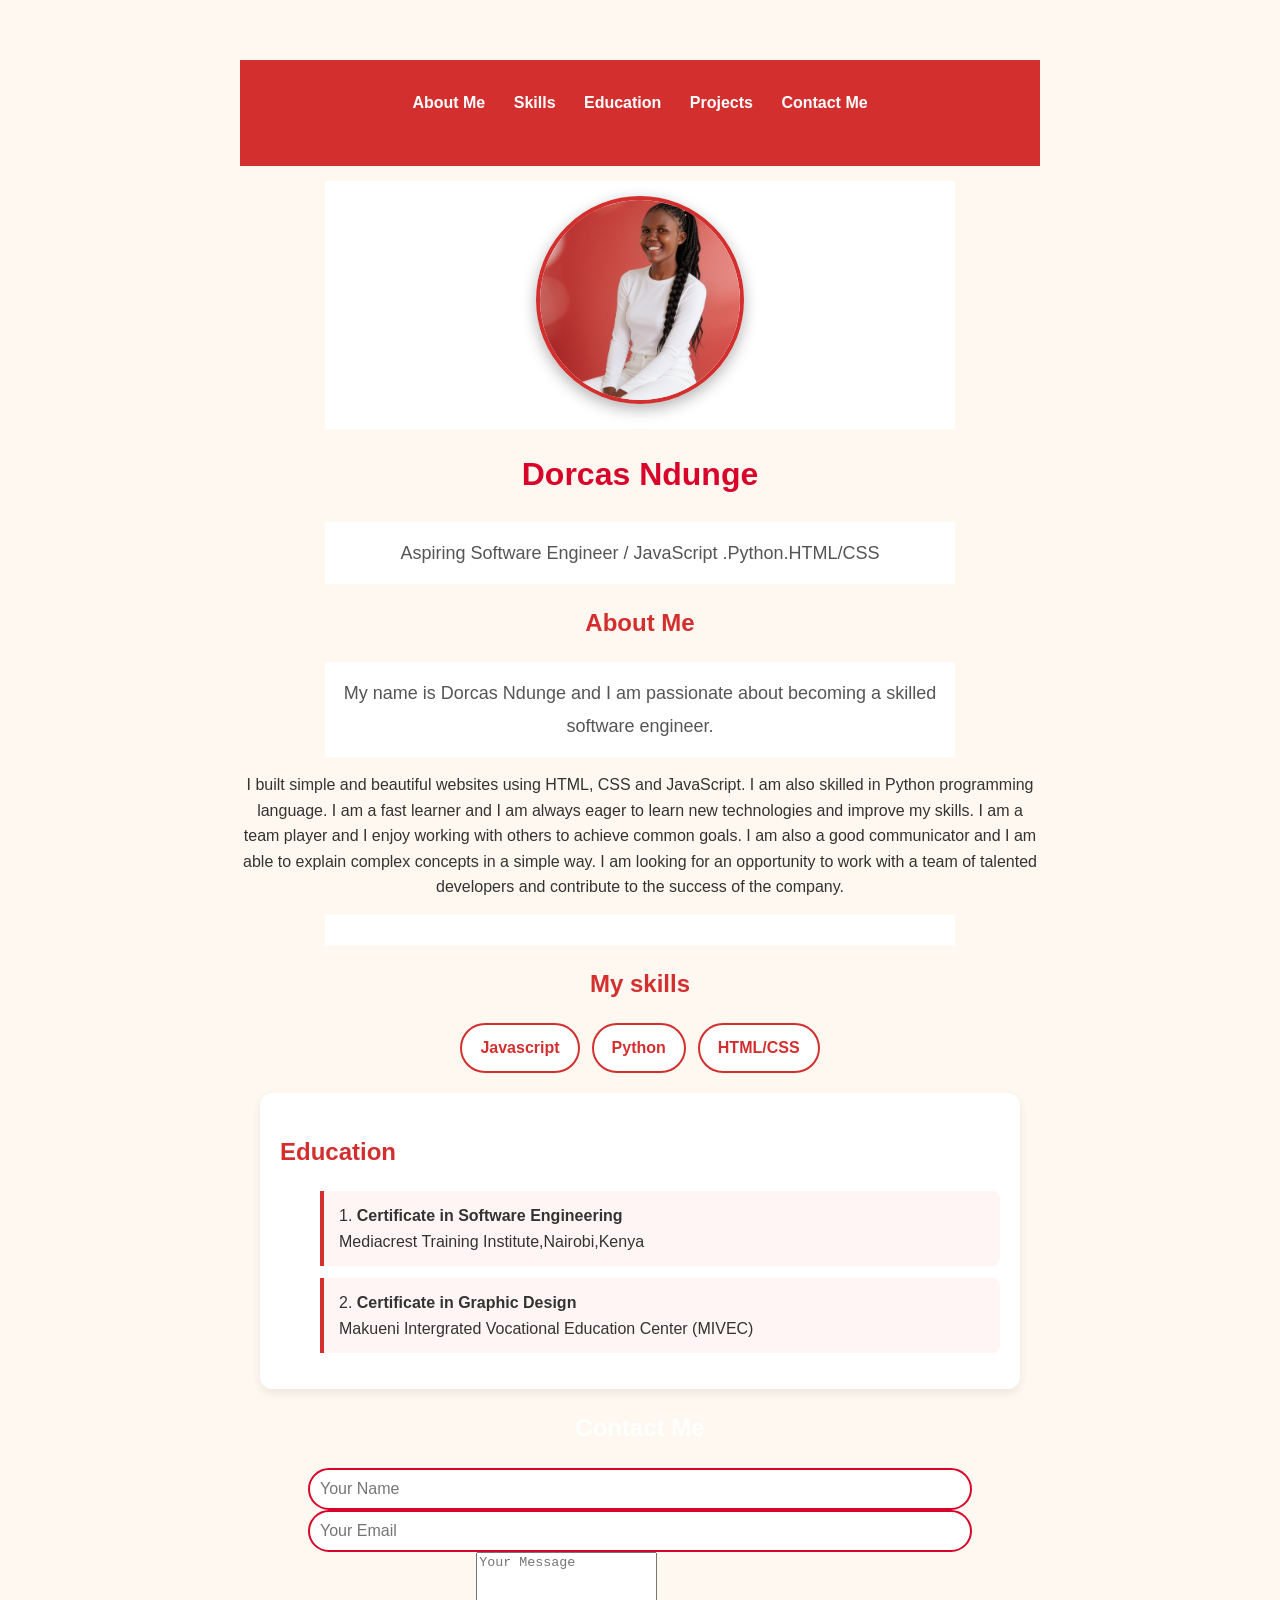
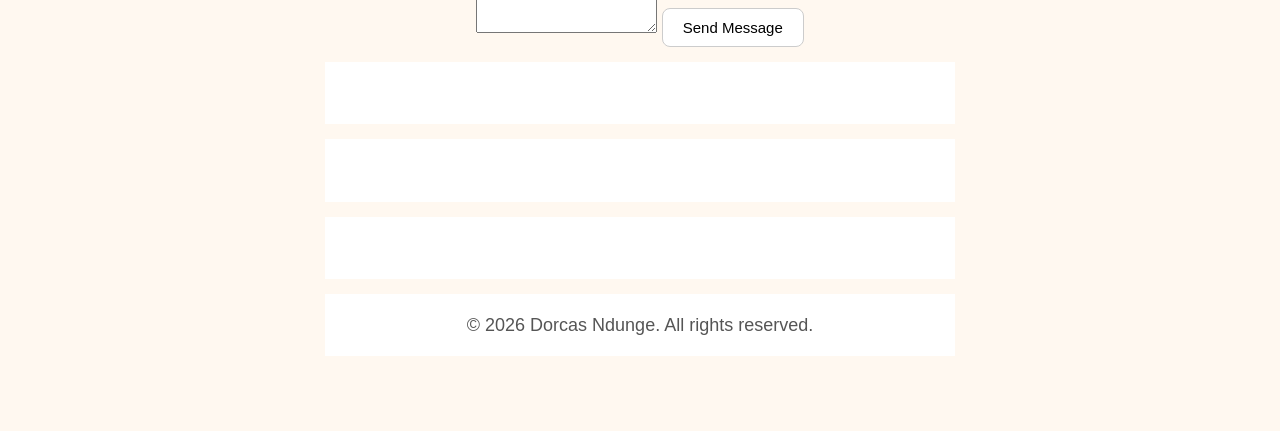
==== Javascript/Portfolio/index.html @ 078c87d9 "fix view button id" ====
<!DOCTYPE html>
<html lang="en">
<head><link rel="stylesheet" href="style.css">
    <meta charset="UTF-8">
    <meta name="viewport" content="width=<device-width>, initial-scale=1.0">
    <title>Document</title>
</head>
<body>
<header>
<nav>
    <a href="#about">About  Me</a>
<a href="#skills">Skills</a>
<a href="#education">Education</a>
<a href="#projects">Projects</a>
<a href="#contact">Contact Me</a>
</nav>
</header>

<p>
    <img src="Profile.jpeg"width="200">
    <h1>Dorcas Ndunge</h1>
    <p>Aspiring Software Engineer / JavaScript .Python.HTML/CSS</p>

    <h2 id="about">About Me</h2>

    <p>My name is Dorcas Ndunge and I am passionate about becoming a skilled software engineer.
    </p>I built simple and beautiful websites using HTML, CSS and JavaScript. I am also skilled in Python programming language. I am a fast learner and I am always eager to learn new technologies and improve my skills. I am a team player and I enjoy working with others to achieve common goals. I am also a good communicator and I am able to explain complex concepts in a simple way. I am looking for an opportunity to work with a team of talented developers and contribute to the success of the company.</p>


<div id="skills">
<h2>My skills</h2>
    <ul>
        <li>Javascript</li>
        <li>Python</li>
        <li>HTML/CSS</li>
    </ul>
</div>



<div id="education">
<h2>Education</h2>
<ol>
    <li>
        <strong>Certificate in Software Engineering</strong><br>
    
Mediacrest Training Institute,Nairobi,Kenya

</li>
<li>
    <strong>Certificate in Graphic Design</strong><br>
    Makueni Intergrated Vocational Education Center (MIVEC)
</li>
</ol>
</div>



<div id="contact">
    <h2>Contact Me</h2>
<form>
<input type="text" placeholder="Your Name" required>
   <input type="email" placeholder="Your Email" required>
   <textarea placeholder="Your Message" rows="5" required></textarea>
   <button type="submit">Send Message</button>

</form>
    <p><strong>Email:</strong> duge8385@gmail.com</p>
    <p><strong>Phone Number:</strong> +247 76851922</p>
    <p><strong>WhatsApp:</strong> <a href="https://wa.me/254768519226" target="_blank">0768519226</a></p>
</div>

    </main>  

    <footer>
        <p>&copy; 2026 Dorcas Ndunge. All  rights reserved.</p>
        </footer>
</body>
</html>
---- Javascript/Portfolio/style.css ----
body {
    font-family: Arial, sans-serif;
    text-align: center;
    background-color: #fff8f0;
    padding: 20px;
    color: #333;
}

img {
    width: 200px;
    height: 200px;
    border-radius: 50%;
    border: 4px solid #d32f2f;
    object-fit: cover;
    box-shadow: 0 5px 15px rgba(0, 0, 0, 0.3);
}

nav {
    margin-bottom: 20px;
}

nav a {
    text-decoration: none;
    color: #d32f2f;
}

p {
    max-width: 600px;
    margin: 15px auto;
    line-height: 1.8;
    color: #555;
    font-size: 18px;
    background-color: white;
    padding: 15px;
}

h1 {
    font-size: 40px;
    color: #d32f2f;
    margin-top: 20px;
}

#skills {
    max-width: 650px;
    margin: 20px auto;
}

#skills ul {
    list-style: none;
    display: flex;
    gap: 12px;
    justify-content: center;
    padding: 0;
}

#skills li {
    background-color: white;
    color: #d32f2f;
    padding: 10px 18px;
    border-radius: 25px;
    border: 2px solid #d32f2f;
    font-weight: bold;
}

header {
    background-color: #d32f2f;
    color: white;
    text-align: center;
    padding: 30px 20px;
}

header img {
    width: 130px;
    height: 130px;
    border-radius: 50%;
    border: 4px solid white;
    object-fit: cover;
}

header h1 {
    margin: 15px 0 5px 0;
    font-size: 32px;
}

header p {
    margin: 0;
    font-size: 18px;
}

nav a {
    color: white;
    text-decoration: none;
    margin: 0 12px;
    font-weight: bold;
}

nav a:hover {
    text-decoration: underline;
}

#education li {
    background: #fff5f5;
    border-left: 4px solid #d32f2f;
    padding: 12px 15px;
    margin-bottom: 12px;
    border-radius: 0 8px 8px 0;
    list-style-position: inside;
}

#education {
    background: white;
    margin: 20px;
    padding: 20px;
    border-radius: 12px;
    box-shadow: 0 4px 10px rgba(0, 0, 0, 0.08);
    text-align: left;
}

#contact {
    background: transparent;
    color: white;
}

#contact h2 {
    color: white;
}

h2 {
    color: #d32f2f;
}

#contact p,
#contact strong {
    color: white !important;
}

#contact a {
    color: white !important;
    text-decoration: none;
    font-weight: bold;
}




.dark -mode {
    background-color: #121212;
    color:white;
}

body {
    font-family: Arial, sans-serif;
    background-color: #fff8f0;
    width:800px;
    margin:40px auto;
    line-height:1.6;
    text-align:0;
    padding: 20px;
    transition: all 0.3s ease;
}

.container {
    max-width: 500px;
    margin: 30px auto;
    background-color:white;
    padding: 30px;
    border-radius:15px;
    box-shadow: 0 4px 15px rgba (0,0,0,0.1);
}
h1 {
    color: #d90429;
    font-size: 32px
}
h2 {
    color: #d90
    margin-top: 30px;
}

#top-text {
    color: #555;
    font: size 18px;
}

input {
    padding: 10px;
    width: 80%;
    border: 2px solid  #d90429;
    border-radius: 168px;
    font-size: 16px;
    outline: none;
}

#greeting {
    font-size: 18px;
    color: #333;
    margin-top: 15px;
    font-weight: bold;
    min-height: 25px;
}

h3 {
    margin-top: 40px;
    color: #333;
}

button  {
    padding: 10px 20px;
    background-color: white;
    border: 1px solid #ccc;
    border-radius: 8px;
    cursor: pointer;
    font-size: 15px
}

button:hoover {
    background-color: #f0f0f0;
}

.dark-mode {
    background-color: #1a1a1a !important;
    color: white !important;
}
.dark-mode .container {
    background-color: #2d2d2d;
    color:#fff8f0;
}


.dark-mode #greeting {
    color: white;
}

#projectMessage {
    margin-top: 10px;
    padding: 8px;
    border-radius: 5px;
    min-height: 20px;
}
.card{
border : 1px solid  #fff8f0;
color: #f5f5
border- radius 5px;
padding:16px;
margin: top 18px;
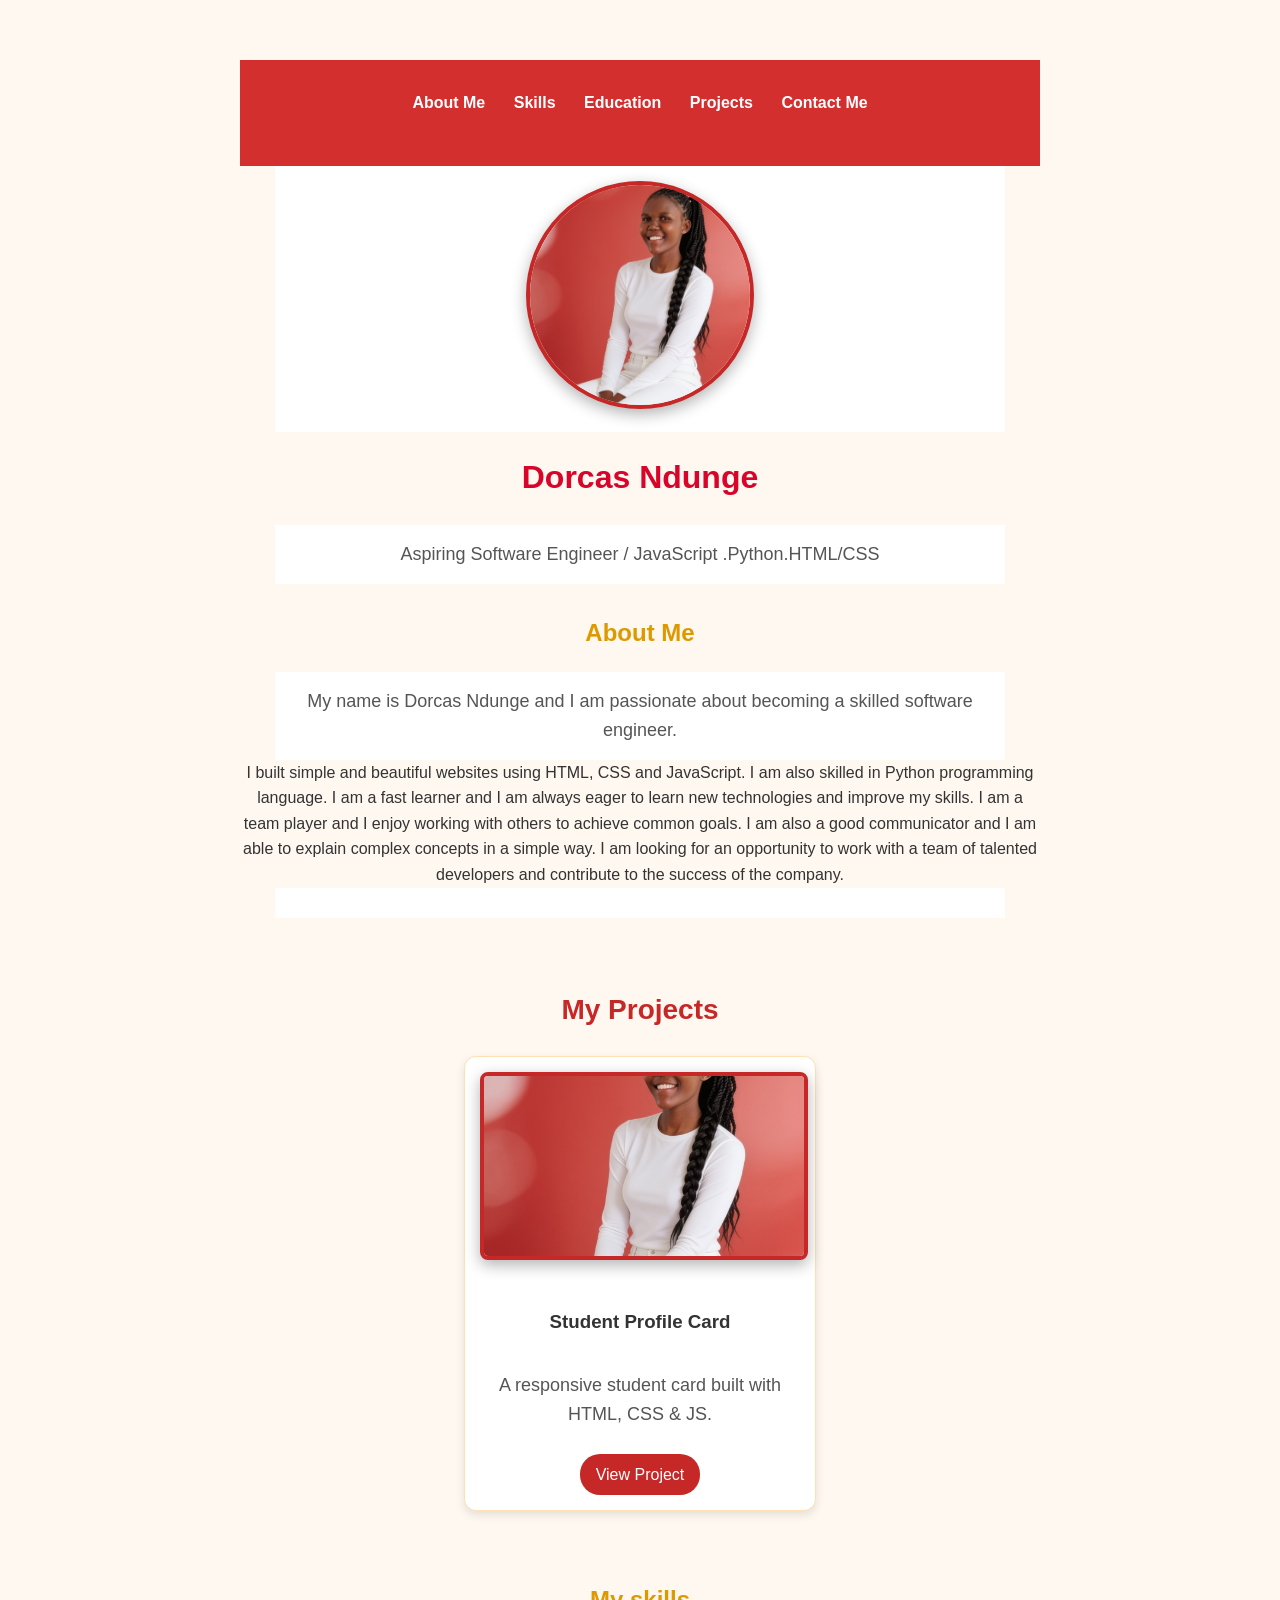
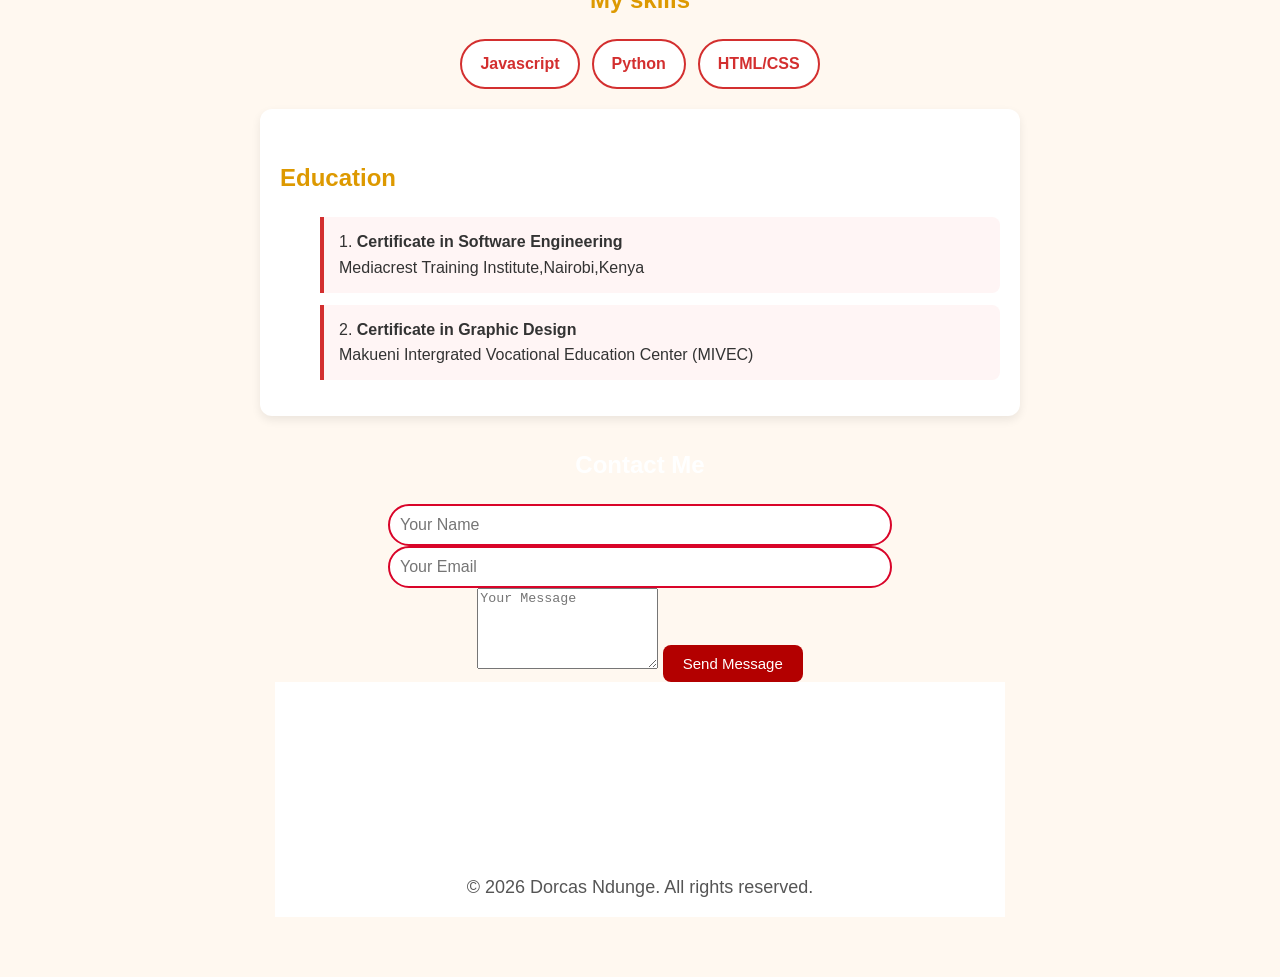
==== commit eca79af1: "Add Student-card project and Portfoliocenter fix" ====
--- a/Javascript/Portfolio/index.html
+++ b/Javascript/Portfolio/index.html
@@ -17,7 +17,7 @@
 </header>
 
 <p>
-    <img src="Profile.jpeg"width="200">
+    <img src="./Student-card/Profile.jpeg"alt="Dorcas">
     <h1>Dorcas Ndunge</h1>
     <p>Aspiring Software Engineer / JavaScript .Python.HTML/CSS</p>
 
@@ -26,6 +26,17 @@
     <p>My name is Dorcas Ndunge and I am passionate about becoming a skilled software engineer.
     </p>I built simple and beautiful websites using HTML, CSS and JavaScript. I am also skilled in Python programming language. I am a fast learner and I am always eager to learn new technologies and improve my skills. I am a team player and I enjoy working with others to achieve common goals. I am also a good communicator and I am able to explain complex concepts in a simple way. I am looking for an opportunity to work with a team of talented developers and contribute to the success of the company.</p>
 
+<section id="projects">
+  <h2>My Projects</h2>
+  <div class="projects-container">
+    <div class="project-card">
+      <img src="./Student-card/Profile.jpeg" alt="Student Card">
+      <h3>Student Profile Card</h3>
+      <p>A responsive student card built with HTML, CSS & JS.</p>
+      <a href="./Student-card/index.html" target="_blank">View Project</a>
+    </div>
+  </div>
+</section>
 
 <div id="skills">
 <h2>My skills</h2>
@@ -35,7 +46,6 @@
         <li>HTML/CSS</li>
     </ul>
 </div>
-
 
 
 <div id="education">
@@ -77,3 +87,5 @@
         </footer>
 </body>
 </html> 
+
+
--- a/Javascript/Portfolio/style.css
+++ b/Javascript/Portfolio/style.css
@@ -172,7 +172,7 @@
     font-size: 32px
 }
 h2 {
-    color: #d90
+    color: #d90;
     margin-top: 30px;
 }
 
@@ -237,32 +237,113 @@
     min-height: 20px;
 }
 .card{
-border : 1px solid  #fff8f0;
-color: #f5f5
-border- radius 5px;
+border: 1px solid #fff8f0;
+color: #f5f5f5;
+border-radius: 5px;
 padding:16px;
-margin: top 18px;
-
-
-
-
-
-
-
-
-
-
-
-
-
-
-
-
-
-
-
-
-
-
-
-
+margin-top: 18px;
+}
+
+form{max-width: 600px; margin: 0 auto;}
+button { background: #b30000; color: white; border: none; padding: 10px 20px;}
+
+.contact-title {color: #b30000;} /* same red kama About Me */
+
+p{ max-width: 700px; margin: 0 auto; line-height: 1.6;}
+
+profile-img, img {
+       width: 220px;
+       height: 220px;
+       border-radius: 50%;
+       border: 4px solid  #c62828;
+       object-fit: cover;
+       background: white;
+   }
+   #projects {
+  padding: 40px 20px;
+  background: #fff8f0;
+  text-align: center;
+}
+#projects h2 {
+  color: #c62828;
+  font-size: 28px;
+}
+.projects-container {
+  display: flex;
+  justify-content: center;
+  flex-wrap: wrap;
+  gap: 20px;
+  margin-top: 20px;
+}
+.project-card {
+  background: white;
+  width: 300px;
+  border-radius: 12px;
+  box-shadow: 0 4px 10px rgba(0,0,0,0.1);
+  padding: 15px;
+  border: 1px solid #ffe0b2;
+}
+.project-card img {
+  width: 100%;
+  height: 180px;
+object-fit: cover;
+  border-radius: 8px;
+}
+.project-card a {
+  display: inline-block;
+  margin-top: 10px;
+  padding: 8px 16px;
+  background: #c62828;
+  color: white;
+  border-radius: 20px;
+  text-decoration: none;
+}
+.project-card:hover {
+  transform: scale(1.03);
+  transition: 0.3s;
+  box-shadow: 0 8px 20px rgba(198, 40, 0.2);
+}
+/* Projects Styling */
+.projects-container {
+  display: flex;
+  justify-content: center; /* this returns at center */
+  gap: 20px;
+  flex-wrap: wrap;
+  margin-top: 20px;
+}
+.project-card {
+  background: white;
+  width: 320px;
+  border-radius: 12px;
+  padding: 15px;
+  text-align: center;
+  box-shadow: 0 4px 10px rgba(0,0,0,0.1);
+  transition: 0.3s;
+  margin: 0 auto; /* stay at the center */
+}
+.project-card:hover {
+  transform: scale(1.03);
+box-shadow: 0 8px 20px rgba(198, 40, 40, 0.2);
+}
+
+
+
+
+
+
+
+
+
+
+
+
+
+
+
+
+
+
+
+
+
+
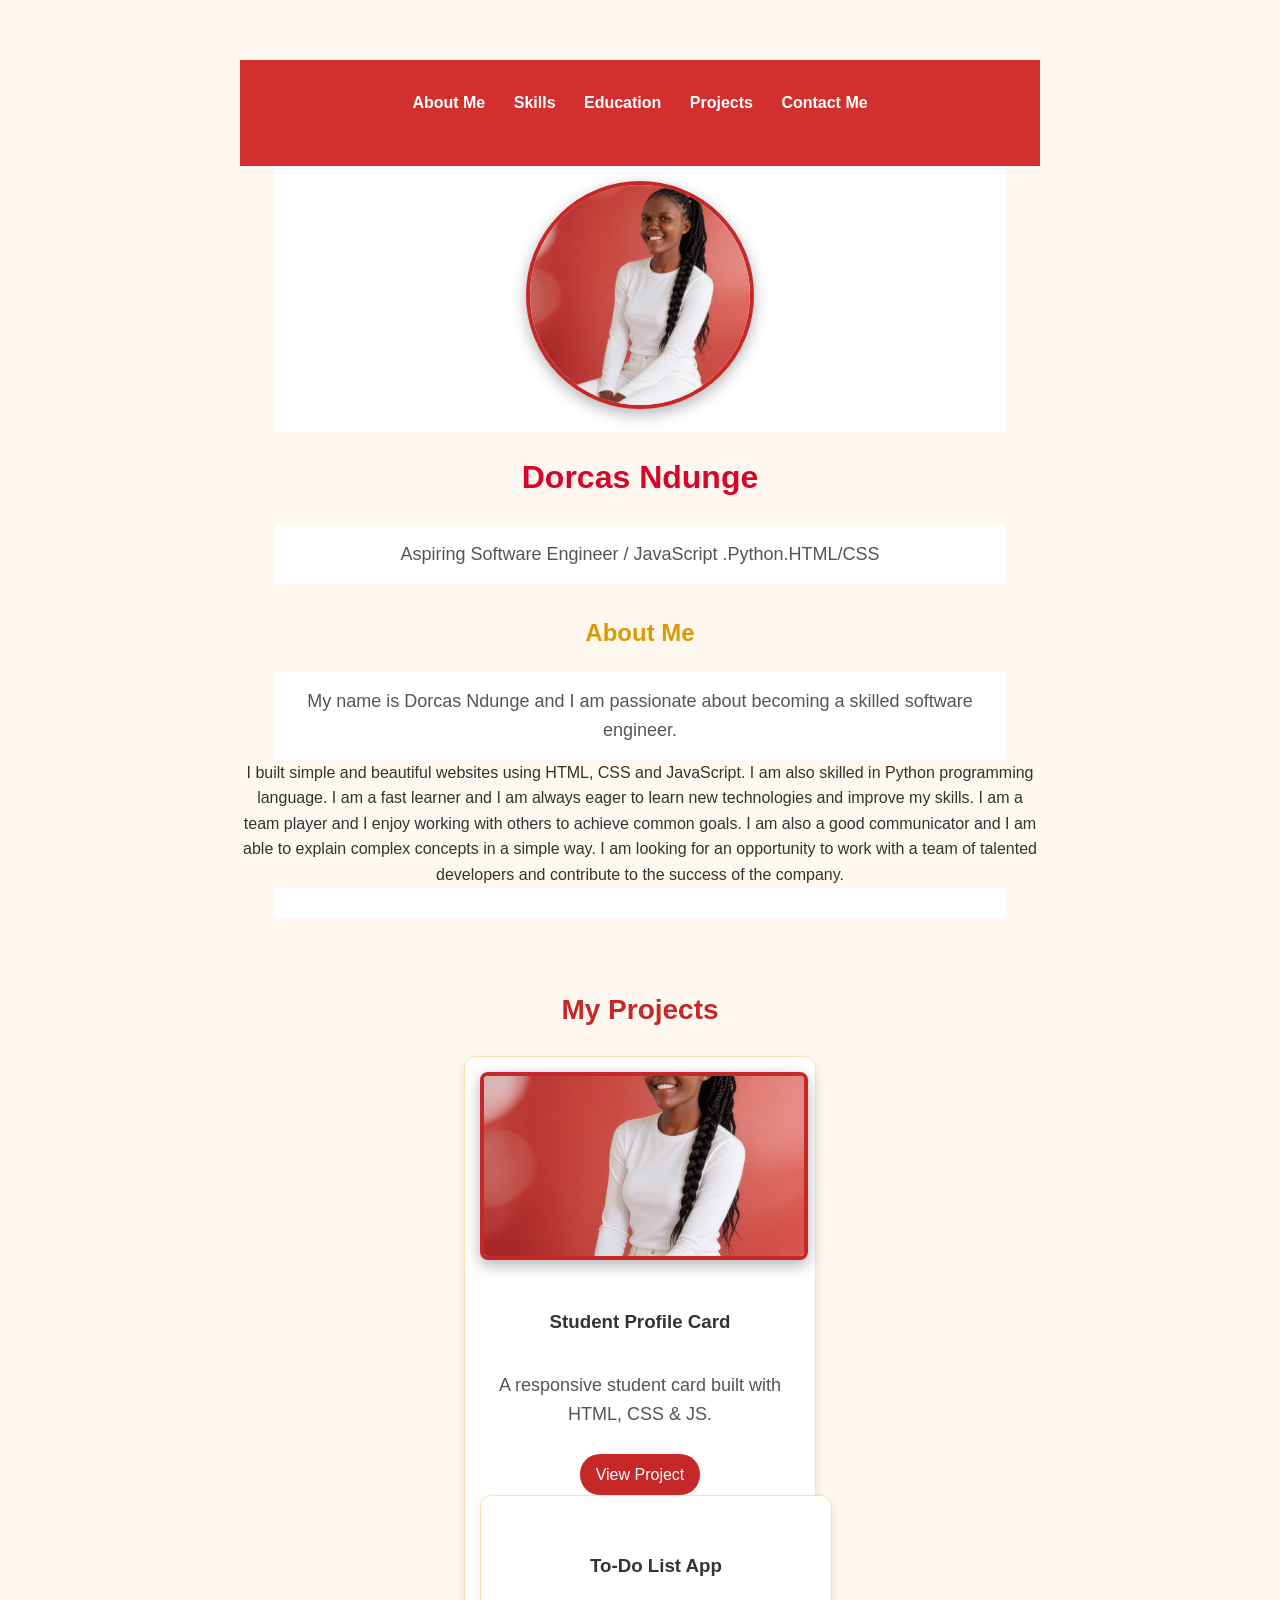
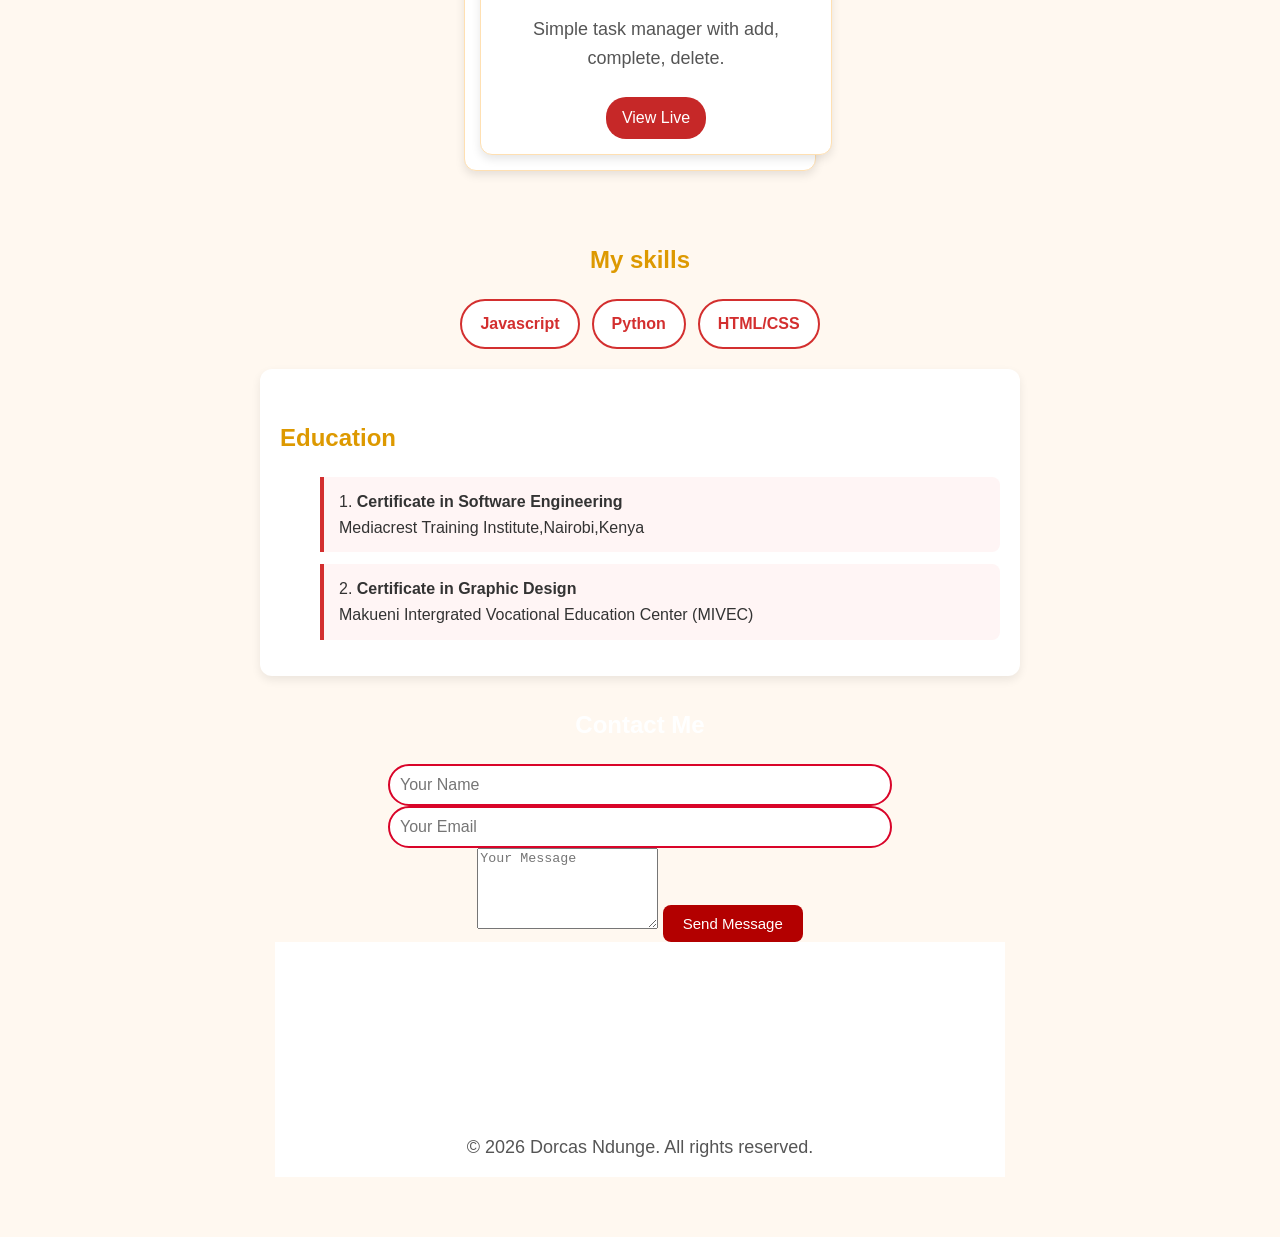
==== commit 0da71574: "Todo App fixed" ====
--- a/Javascript/Portfolio/index.html
+++ b/Javascript/Portfolio/index.html
@@ -34,6 +34,11 @@
       <h3>Student Profile Card</h3>
       <p>A responsive student card built with HTML, CSS & JS.</p>
       <a href="./Student-card/index.html" target="_blank">View Project</a>
+      <div class="project-card">
+  <h3>To-Do List App</h3>
+  <p>Simple task manager with add, complete, delete.</p>
+  <a href="./Todo-App/idex.html" target="_blank">View Live</a>
+</div>
     </div>
   </div>
 </section>
@@ -88,4 +93,5 @@
 </body>
 </html> 
 
+ 
 
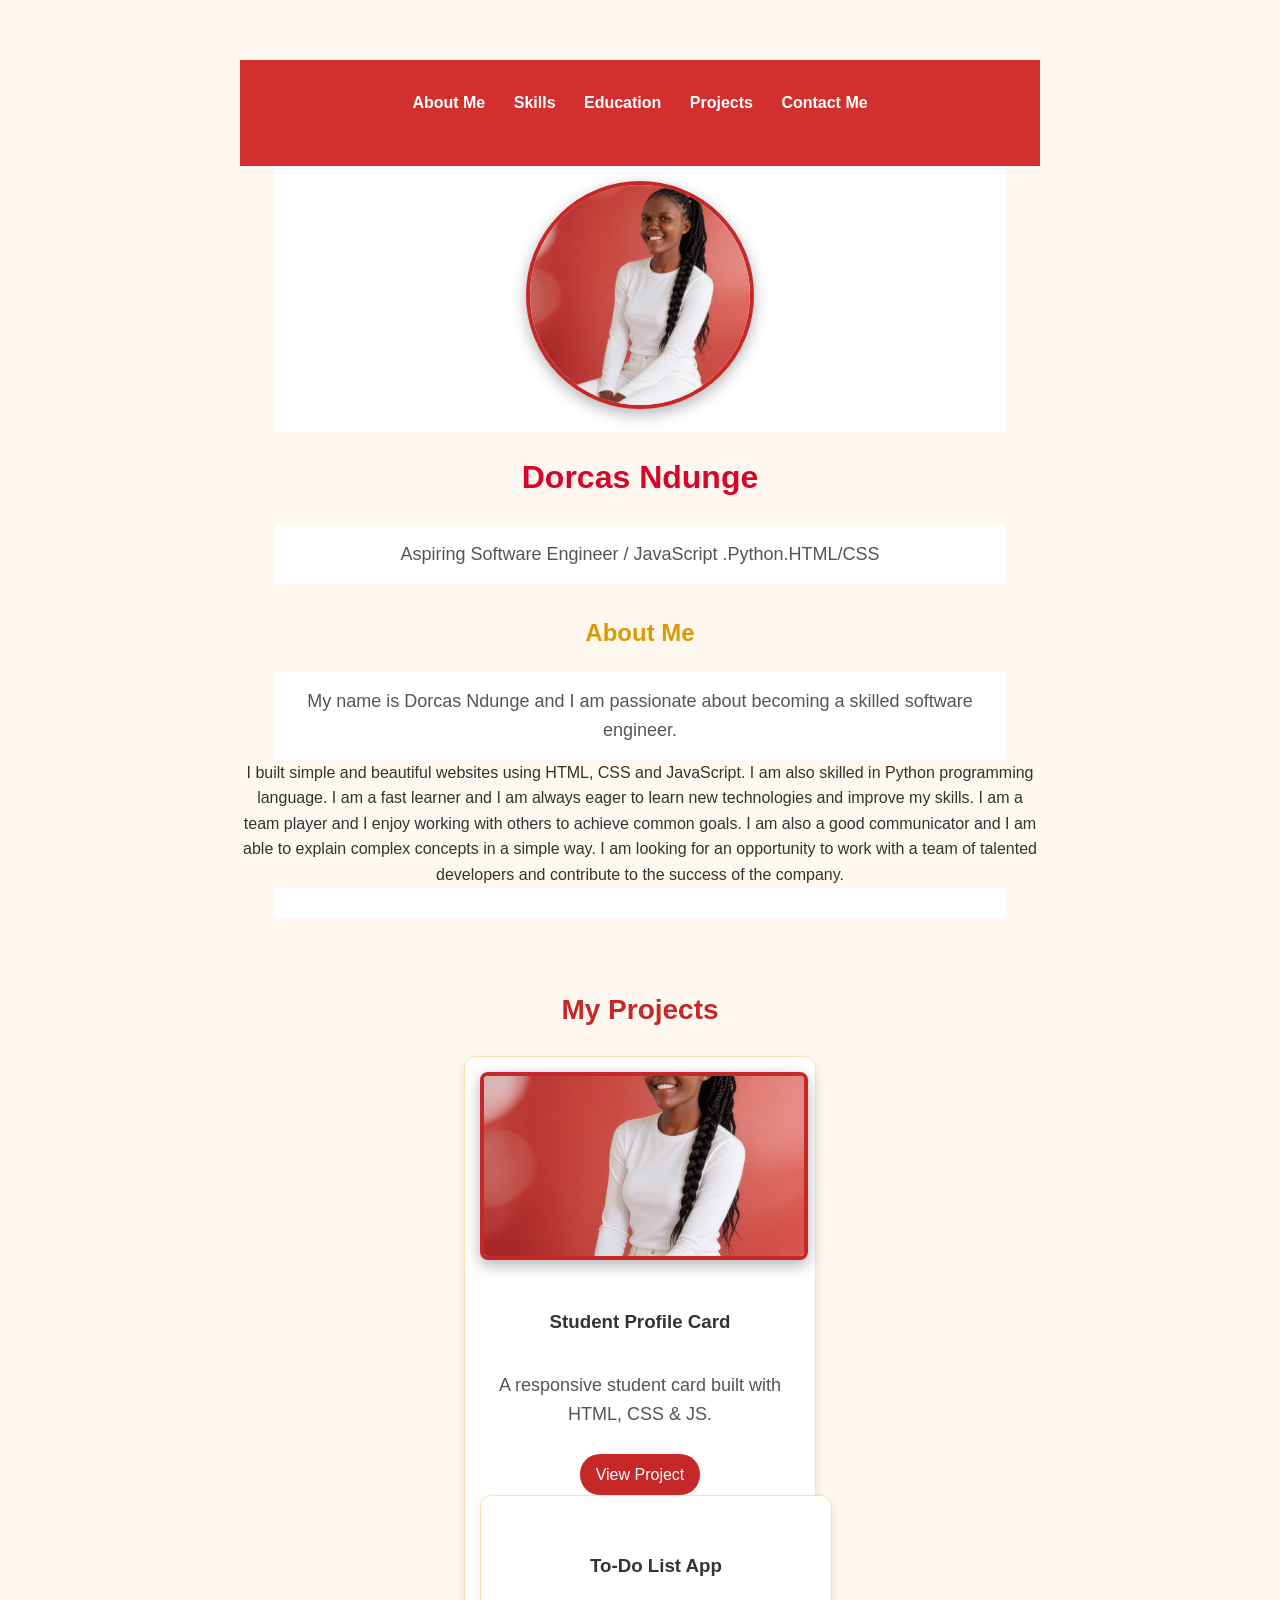
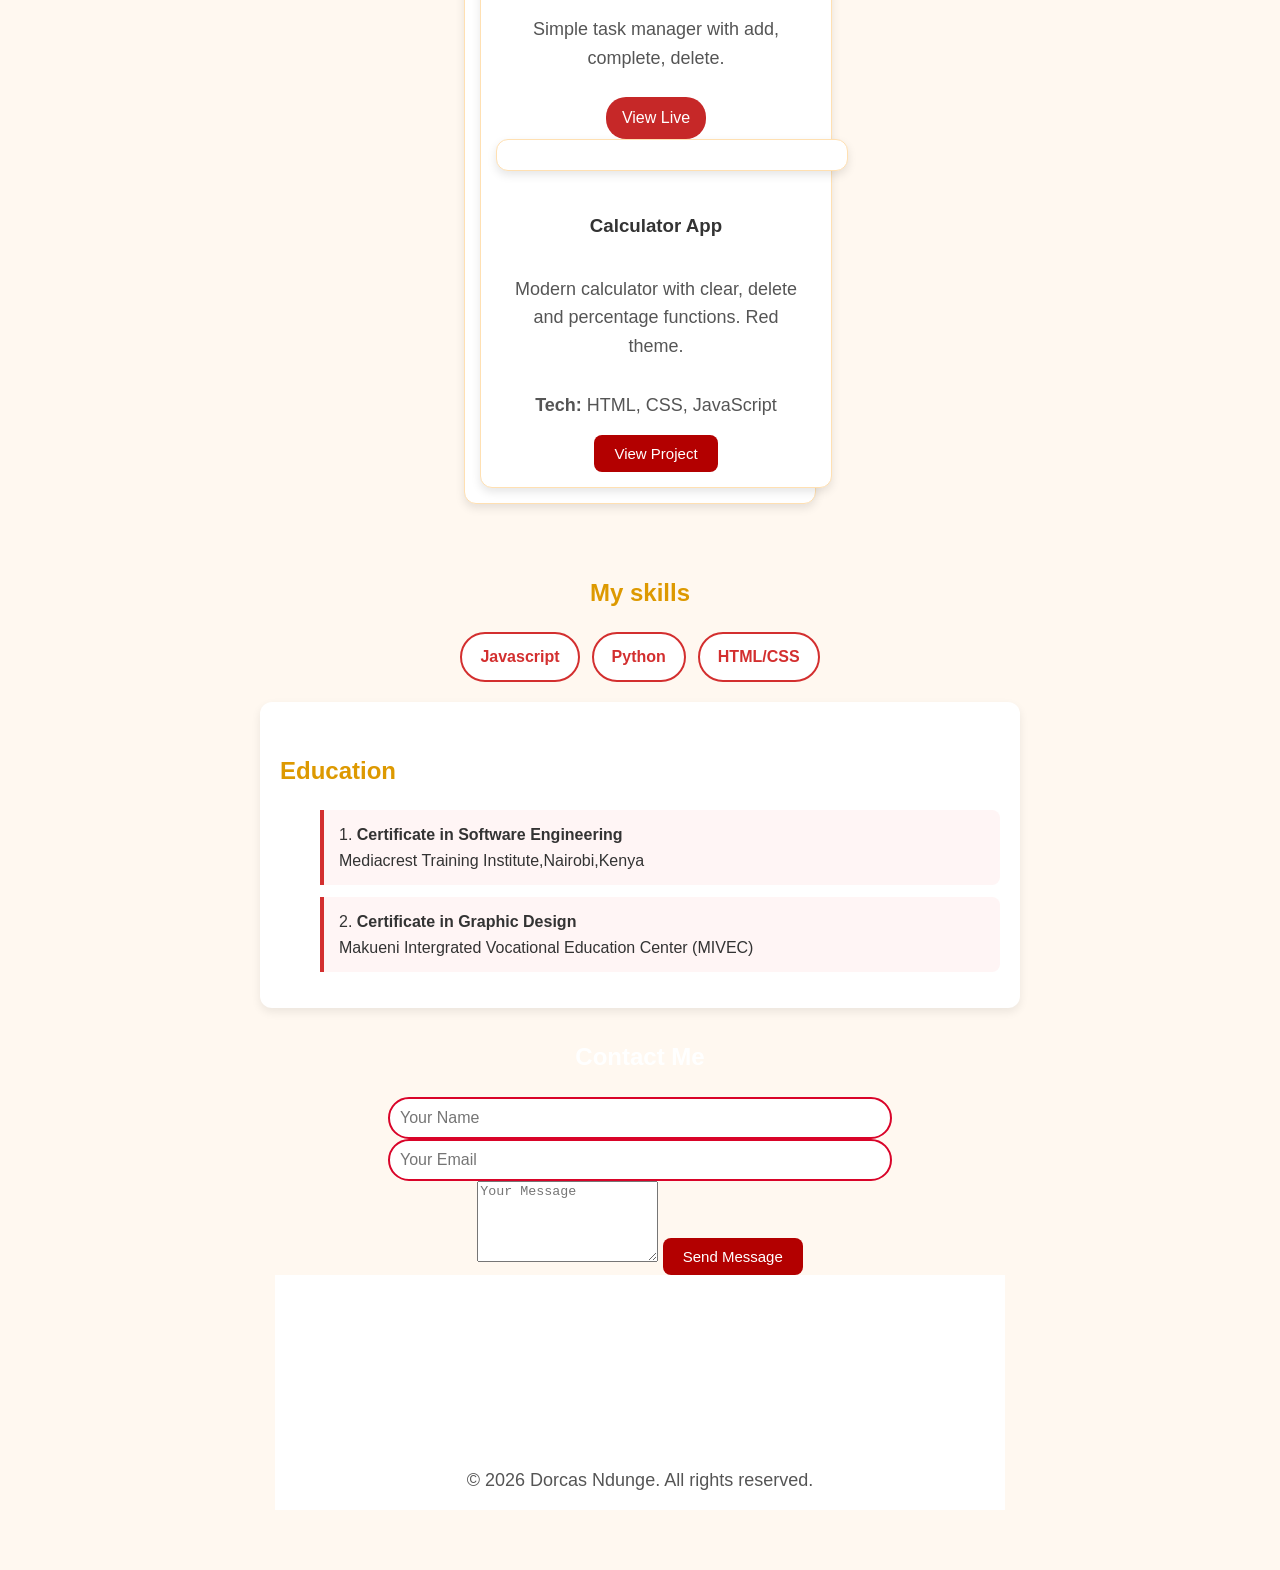
==== commit 8586fdd7: "calculator done -final red theme" ====
--- a/Javascript/Portfolio/index.html
+++ b/Javascript/Portfolio/index.html
@@ -3,7 +3,7 @@
 <head><link rel="stylesheet" href="style.css">
     <meta charset="UTF-8">
     <meta name="viewport" content="width=<device-width>, initial-scale=1.0">
-    <title>Document</title>
+    <title>Personal Portfolio</title>
 </head>
 <body>
 <header>
@@ -37,9 +37,12 @@
       <div class="project-card">
   <h3>To-Do List App</h3>
   <p>Simple task manager with add, complete, delete.</p>
-  <a href="./Todo-App/idex.html" target="_blank">View Live</a>
-</div>
-    </div>
+  <a href="./Todo-App/index.html" target="_blank">View Live</a>
+  <div class="project-card"></div>
+  <h3>Calculator App</h3>
+  <p>Modern calculator with clear, delete and percentage functions. Red theme.</p>
+  <p><strong>Tech:</strong> HTML, CSS, JavaScript</p>
+  <button onclick="window.open('Calculator/index.html','_blank')">View Project</button>
   </div>
 </section>
 
@@ -93,5 +96,6 @@
 </body>
 </html> 
 
+
  
 
